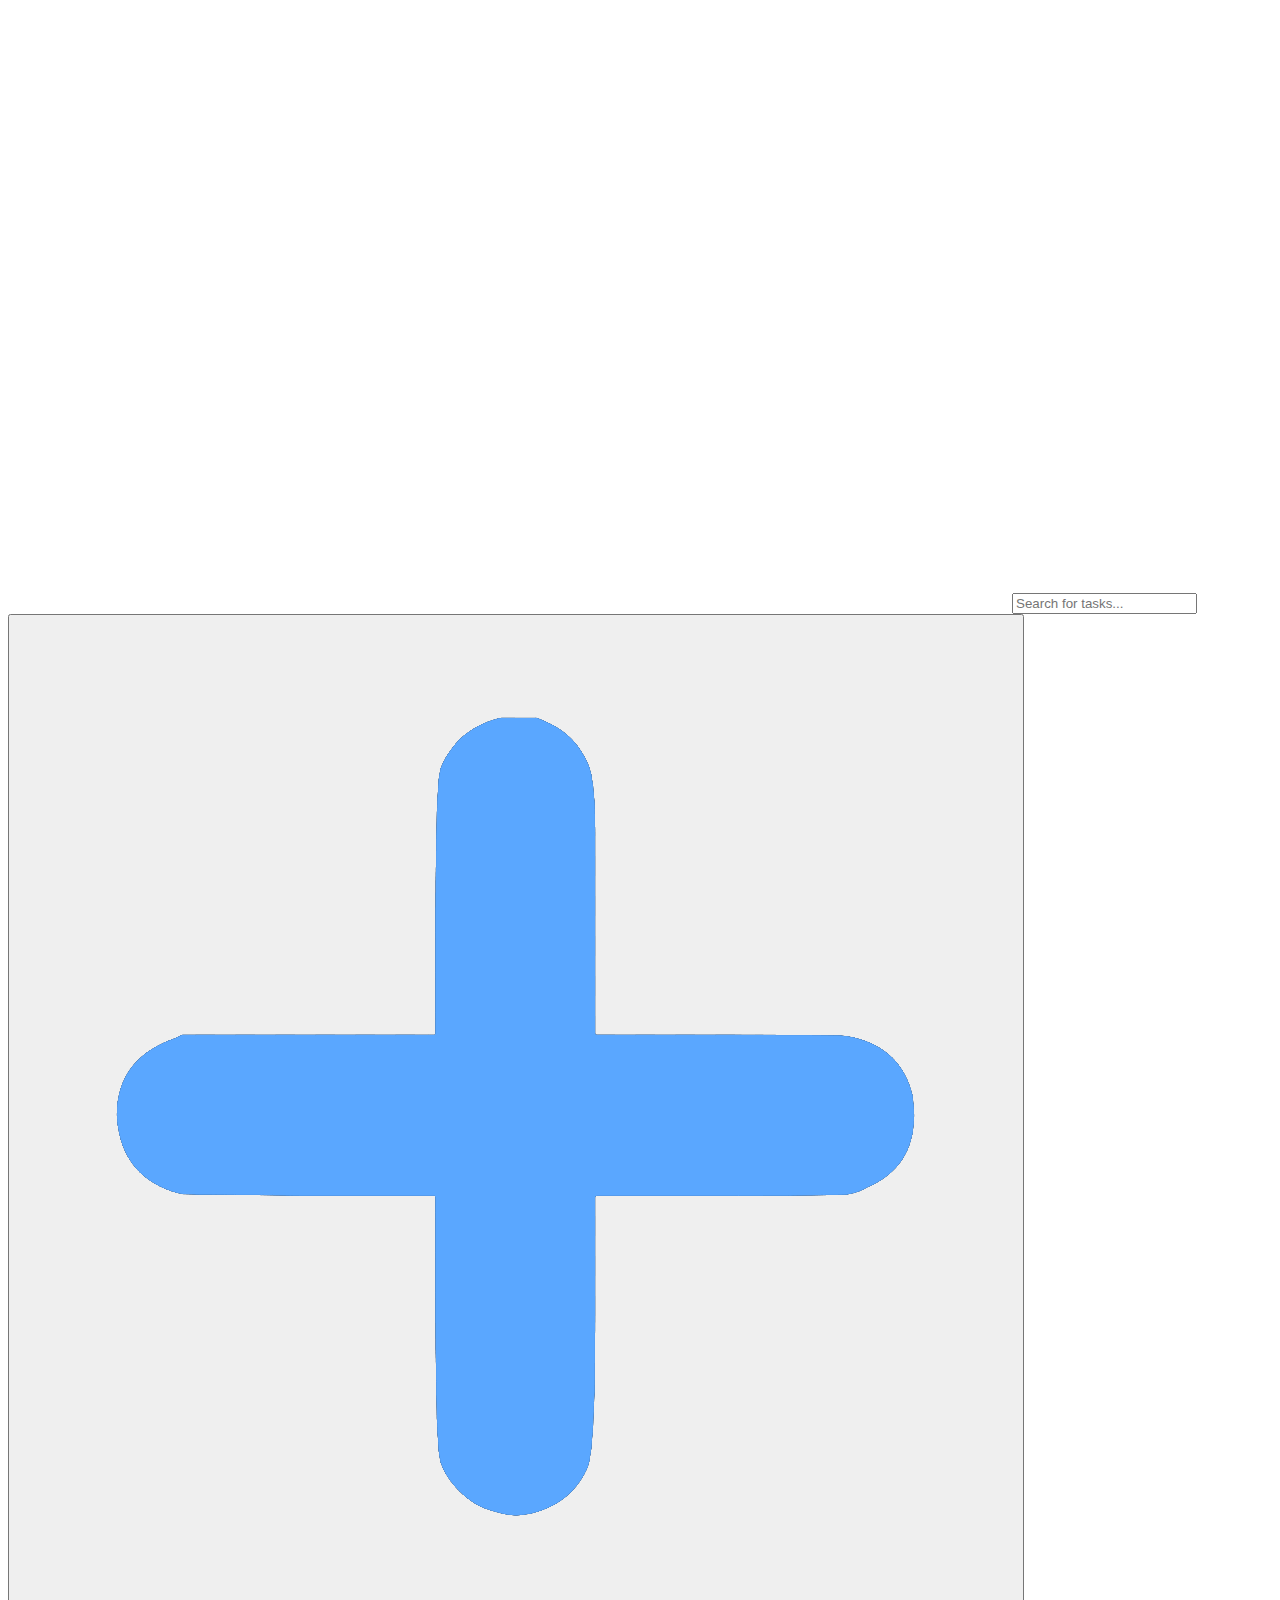
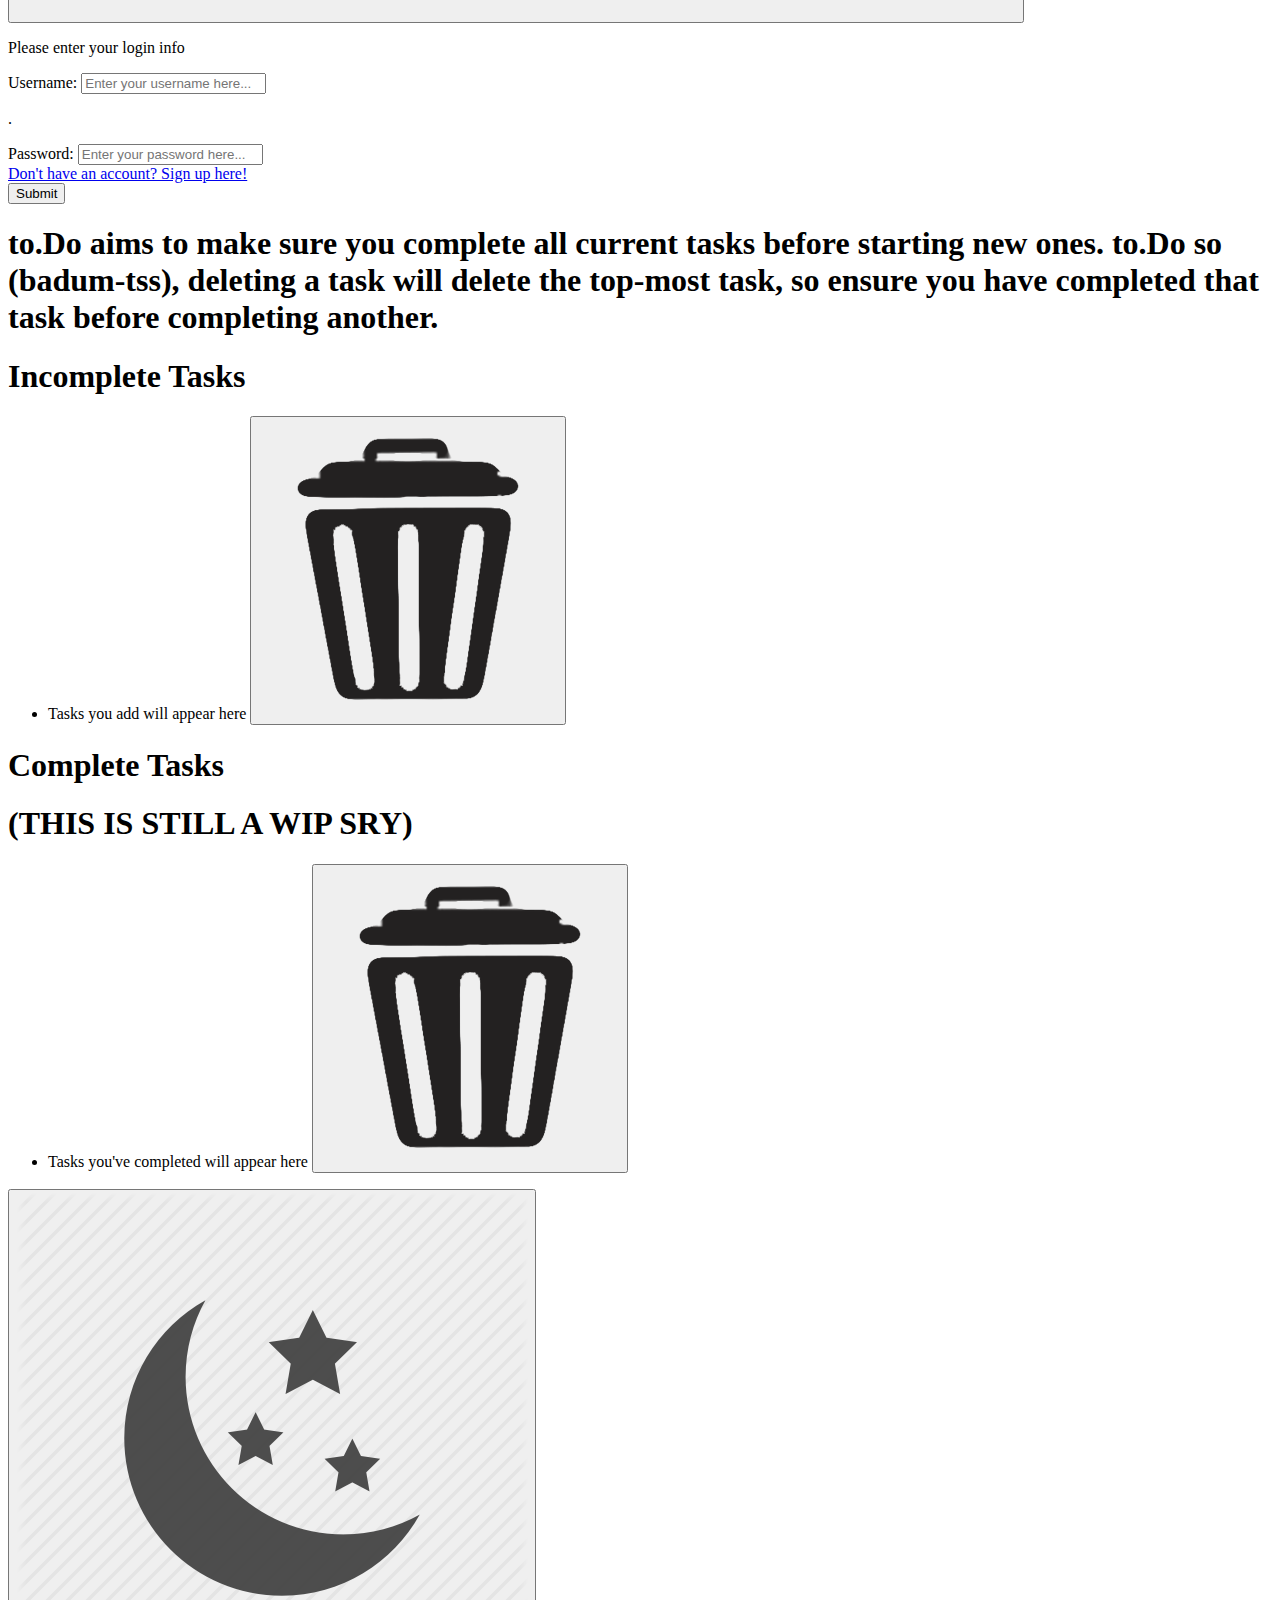
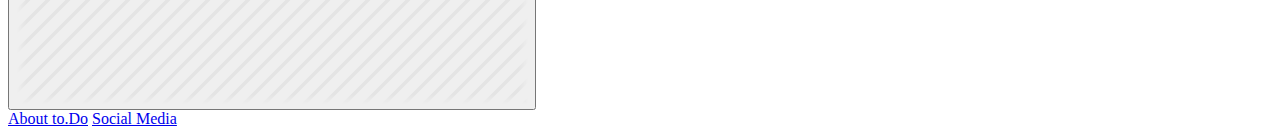
==== index.html @ f2a1558a "Moved index files to main folder" ====
<!DOCTYPE html>
<html id="html">
    <head>
        <title>to.Do (Online List App)</title>
        <!-- CSS -->
        <link href="../Index/index.css" rel="stylesheet" type="text/css">
        <!-- Nunito font -->
        <link href="https://fonts.googleapis.com/css?family=Nunito&display=swap" rel="stylesheet">
        <!-- JavaScript -->
        <script src="../Index/index.js"></script>
    </head>

    <body>
        <header>
            <!-- The blue bar behind everything -->
            <div style="width:100%;" id="headerRec"></div>
            <!-- to.Do logo -->
            <img src="Untitled-1.png" alt="toDo logo" id="mainlogo">
            <!-- Search Bar -->
            <input type="text" id="headerEntry" placeholder="Search for tasks...">
            <!-- The plus on the add button -->
            <button onclick="addbutton()" id="add"><img src="Untitled-2.png" alt="add button" id="plussign"></button>
        </header>
        <!--Popup modal-->
        <div id="myModal" class="modal">
            <div class="modal-content">
                <!--Login Form-->
                <!--ALSO THE LOGIN DOESNT SAVE TO LOCAL STORAGE YET BICH-->
                <form id="loginForm" onsubmit='return false'>
                    <label>
                        <p id="enterLogin">Please enter your login info</p>
                        Username:
                        <input type="text" name="username" id="usernameInput" placeholder="Enter your username here..."/>
                        <p id="spacer">.</p>
                        Password:
                        <input type="password" name="password" id="passwordInput" placeholder="Enter your password here..."/>
                        <br/>
                        <a href="../SignUpPage/SignUpPage.html" class="links" id="signUpLink">Don't have an account? Sign up here!</a>
                    </label>
                    <br>
                    <input type="submit" value="Submit" id="sendButton" onclick="login()"></input>
                </form>
            </div>
        </div>

        <h1 id="urtasks">to.Do aims to make sure you complete all current tasks before starting new ones. to.Do so (badum-tss), deleting
            a task will delete the top-most task, so ensure you have completed that task before completing another.
        </h1> <!--Placeholder text to prevent bad text formatting-->
        <h1 id="incompTitle">Incomplete Tasks</h1>
            <!-- Uncompleted task container -->
            <ul class="todo" id="incompCont">
                <li id="undoneTaskExample">
                    <label id="taskLabel1" class="taskLabel">Tasks you add will appear here</label>
                    <button id="trashbutton" onclick="trash()"><img src="Untitled-3.png" alt="trashbin" id="heejin"></button>
                </li>      
            </ul>

        <!--COMPLETE TASKS ARE A WIP AND ARE NOT READY FOR USE-->
        <h1 id="compTitle">Complete Tasks</h1> <h1 id="wipnotice">(THIS IS STILL A WIP SRY)</h1>
        <div class="doneContainer">
            <!-- Completed task container -->
            <ul id="finishedCont" class="done">
                <li id="doneTaskExample">
                    <label class="taskComplete">Tasks you've completed will appear here</label>
                    <button id="trashbutton" onclick="trash()"><img src="Untitled-3.png" alt="trashbin" id="heejin"></button>
                </li>
            </ul>
        </div>
        <button id="darkmode" onclick="darken()"><image src="nightmode-512.png" id="dmicon"></image></button>
    </body>
        <div id="footerRec"></div>
        <a href="../Instructions/Instructions.html" class="links" id="about">About to.Do</a>
        <a href="../SocMed/SocMed.html" class="links" id="socmed">Social Media</a>
</html>
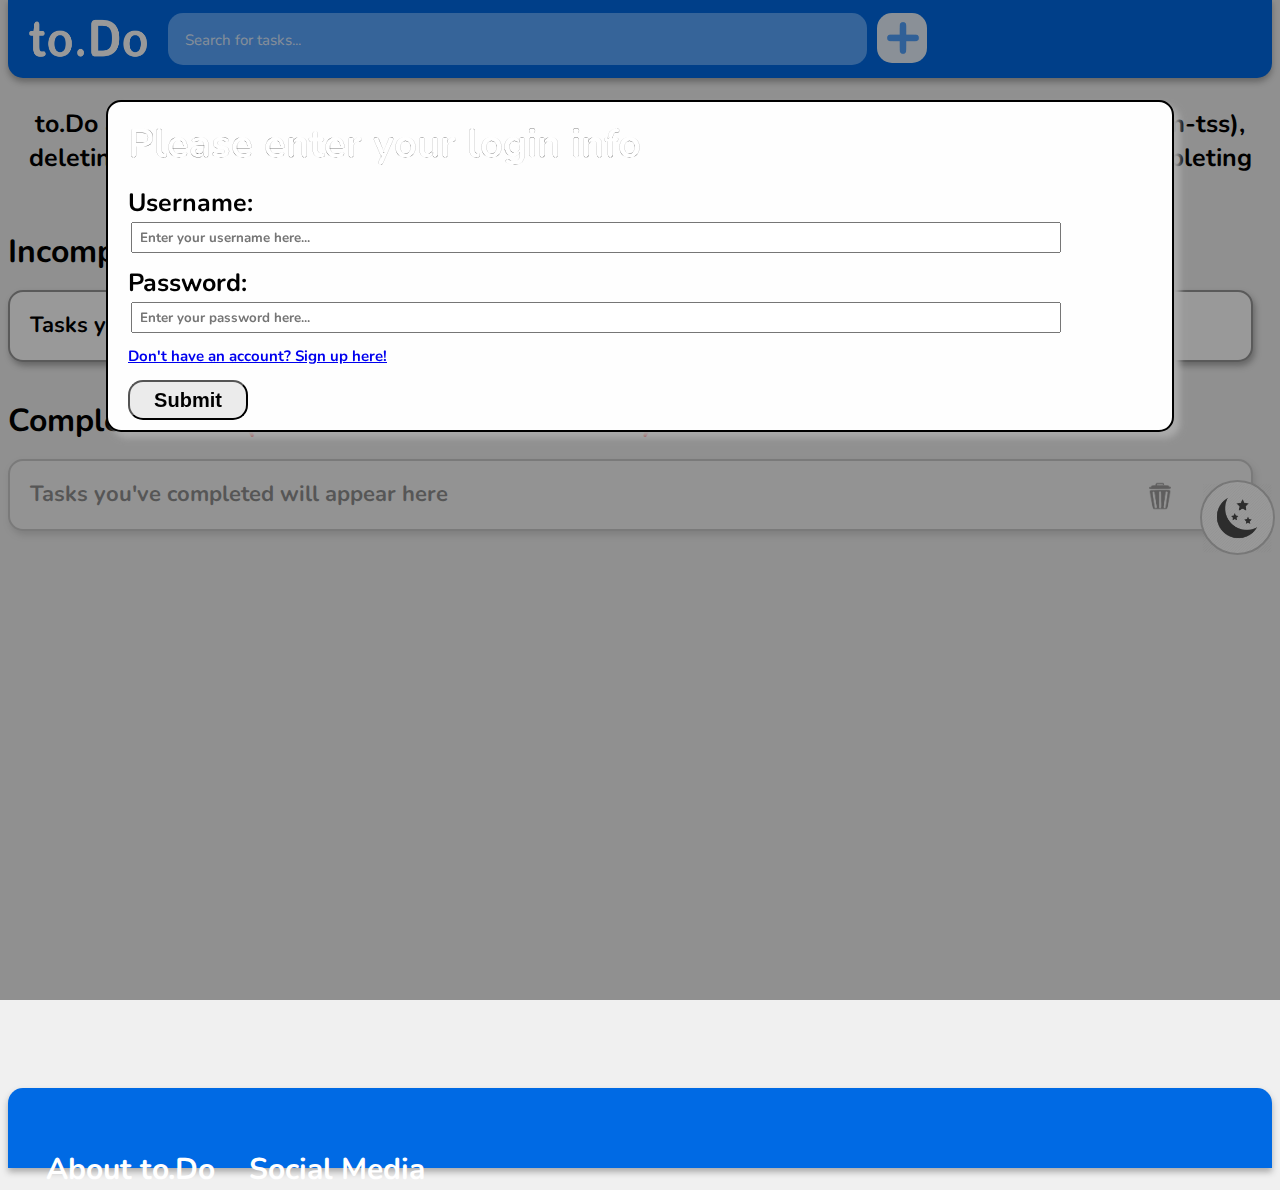
==== commit 0e928b0a: "Fixed broken links" ====
--- a/index.html
+++ b/index.html
@@ -3,11 +3,11 @@
     <head>
         <title>to.Do (Online List App)</title>
         <!-- CSS -->
-        <link href="../Index/index.css" rel="stylesheet" type="text/css">
+        <link href="index.css" rel="stylesheet" type="text/css">
         <!-- Nunito font -->
         <link href="https://fonts.googleapis.com/css?family=Nunito&display=swap" rel="stylesheet">
         <!-- JavaScript -->
-        <script src="../Index/index.js"></script>
+        <script src="index.js"></script>
     </head>
 
     <body>
@@ -35,7 +35,7 @@
                         Password:
                         <input type="password" name="password" id="passwordInput" placeholder="Enter your password here..."/>
                         <br/>
-                        <a href="../SignUpPage/SignUpPage.html" class="links" id="signUpLink">Don't have an account? Sign up here!</a>
+                        <a href="../to.Do/SignUpPage/SignUpPage.html" class="links" id="signUpLink">Don't have an account? Sign up here!</a>
                     </label>
                     <br>
                     <input type="submit" value="Submit" id="sendButton" onclick="login()"></input>
@@ -69,6 +69,6 @@
         <button id="darkmode" onclick="darken()"><image src="nightmode-512.png" id="dmicon"></image></button>
     </body>
         <div id="footerRec"></div>
-        <a href="../Instructions/Instructions.html" class="links" id="about">About to.Do</a>
-        <a href="../SocMed/SocMed.html" class="links" id="socmed">Social Media</a>
+        <a href="../to.Do/Instructions/Instructions.html" class="links" id="about">About to.Do</a>
+        <a href="../to.Do/SocMed/SocMed.html" class="links" id="socmed">Social Media</a>
 </html>--- a/index.css
+++ b/index.css
@@ -0,0 +1,430 @@
+html {
+    font-family: 'Nunito', sans-serif;
+    background-color: rgb(240, 240, 240, 0.98);
+    width: auto;
+    max-width: 100%;
+    overflow-x: hidden;
+}
+
+body {
+    height: 100%;
+    z-index: -1;
+}
+
+h1 {
+    position: relative;
+    font-weight: bold;
+    font-size: 32px;
+    float: left;
+    z-index: 0;
+}
+
+/* Text field input style */
+input {
+    width: 90%;
+    height: 25px;
+}
+
+/* LOGIN POPUP ELEMENTS */
+/* Login Popup modal */
+.modal {
+    display: none;
+    position: fixed;
+    z-index: 1;
+    padding-top: 100px;
+    left: 0;
+    top: 0;
+    width: 100%;
+    height: 100%;
+    overflow: auto;
+    background-color: rgb(0,0,0);
+    background-color: rgba(0,0,0,0.4);
+}
+
+/* Login Popup Modal Content */
+.modal-content {
+    background-color: #fefefe;
+    margin: auto;
+    padding: 20px;
+    border: 2px solid rgb(0, 0, 0);
+    border-radius: 15px;
+    width: 80%;
+    font-weight: bold;
+    font-size: 25px;
+    box-shadow: 6px 6px 6px rgb(170, 170, 170);
+}
+
+/* Login popup title */
+#enterLogin {
+    position: relative;
+    margin: 5px;
+    top: -10px;
+    left: -5px;
+    font-size: 40px;
+    color: white;
+    font-weight: bold;
+    -webkit-text-stroke: 0.1px black;
+}
+
+/* Space between Username and Password text */
+#spacer {
+    color: transparent;
+    font-size: 3px;
+}
+
+/* Login Popup Username Field */
+#usernameInput {
+    position: relative;
+    right: -3px;
+    top: -3px;
+}
+
+#usernameInput::placeholder {
+    font-weight: bold;
+    font-family: 'Nunito', sans-serif;
+    text-indent: 5px;
+}
+
+/* Login Popup Password Field */
+#passwordInput {
+    position: relative;
+    right: -3px;
+    top: -3px;
+}
+
+#passwordInput::placeholder {
+    font-weight: bold;
+    font-family: 'Nunito', sans-serif;
+    text-indent: 5px;
+}
+
+#signUpLink {
+    font-size: 15px;
+}
+
+/* Login Popup Submit Button */
+#sendButton {
+    border-radius: 15px;
+    border-color: black;
+    background-color: rgba(235, 235, 235, 0.98);
+    font-weight: bold;
+    font-size: 20px;
+    position: relative;
+    width: 120px;
+    height: 40px;
+    top: 10px;
+}
+
+/* END OF LOGIN POPUP ELEMENTS */
+
+/* HEADER ELEMENTS */
+/* to.Do Logo Img */
+#mainlogo {
+    position: relative;
+    z-index: 0;
+    width: 120px;
+    height: 80px;
+    float: left;
+    margin-top: -90px;
+    left: 20px;
+}
+
+/* Blue header bar */
+#headerRec {
+    position: relative;
+    width: 100%;
+    height: 80px;
+    bottom: 10px;
+    z-index: -1;
+    background-color: rgb(0, 106, 228);
+    border-bottom-left-radius: 15px;
+    border-bottom-right-radius: 15px;
+    box-shadow: 0px 4px 6px rgb(170, 170, 170);
+}
+
+/* Header text entry bar */
+#headerEntry {
+    position: relative;
+    bottom: 75px;
+    text-indent: 15px;
+    font-size: 15px;
+    color: white;
+    z-index: 1;
+    left: 160px;
+    float: left;
+    width: 55%;
+    height: 50px;
+    background: rgb(90, 167, 255);
+    border-radius: 15px;
+    border: 0px;
+    box-shadow: none;
+    outline: none;
+}
+
+#headerEntry::placeholder {
+    color: white;
+    opacity: 0.8;
+    font-family: 'Nunito', sans-serif;
+}
+
+/* Plus img on add button */
+#plussign {
+    position: relative;
+    z-index: 1;
+    width: 40px;
+    height: 40px;
+    float: left;
+    left: 0px;
+}
+
+button#add {
+    position: relative;
+    z-index: 0;
+    width: 50px;
+    height: 50px;
+    float: left;
+    margin-top: -75px;
+    left: 170px;
+    background: white;
+    outline: none;
+    border-radius: 15px;
+    border: none;
+    position: relative;
+    opacity: 0.9;
+}
+
+/* END OF HEADER ELEMENTS */
+
+/* Placeholder text to prevent bad text formatting */
+#urtasks {
+    position: relative;
+    float: left;
+    font-size: 25px;
+    font-weight: bold;
+    top: -50px;
+    margin-bottom: -50px;
+    text-align: center;
+    margin-left: 2px;
+    margin-right: 2px;
+}
+
+/* Incomplete Task Label */
+#incompTitle {
+    z-index: -1;
+}
+
+/* Title of Incomplete task */
+.taskLabel {
+    z-index: 1;
+    max-width: 95%;
+    height: 50px;
+    overflow: hidden;
+    left: 0px;
+    position: relative;
+}
+
+/* Title of Incomplete Added tasks */
+.undoneAddedTasks {
+    z-index: 1;
+    max-width: 95%;
+    height: 50px;
+    overflow: hidden;
+    left: 0px;
+    position: relative;
+}
+
+/* Text container */
+.todo {
+    z-index: -1;
+    position: relative;
+    width: 95%;
+    float: left;
+    margin-top: -5px;
+    border-style: solid;
+    border-width: 2px;
+    border-color: rgb(150, 150, 150);
+    border-radius: 15px;
+    font-weight: bold;
+    background-color: white;
+    box-shadow: 2px 4px 6px rgb(170, 170, 170);
+}
+
+ul.todo li {
+    z-index: -1;
+    width: 90%;
+    height: 50px;
+    float: left;
+    margin-top: 18px;
+    margin-left: -20px;
+    background-color: white;
+    list-style: none;
+    font-size: 22px;
+}
+
+/* Title of Complete task */
+.taskComplete {
+    z-index: 1;
+    max-width: 95%;
+    height: 50px;
+    overflow: hidden;
+    left: 0px;
+    position: relative;
+}
+
+/* Text container */
+.done {
+    z-index: -1;
+    position: relative;
+    width: 95%;
+    float: left;
+    margin-top: -5px;
+    border-style: solid;
+    border-width: 2px;
+    border-color: rgb(150, 150, 150);
+    border-radius: 15px;
+    font-weight: bold;
+    background-color: white;
+    box-shadow: 2px 4px 6px rgb(170, 170, 170);
+    opacity: 40%;
+}
+
+ul.done li {
+    z-index: -1;
+    width: 90%;
+    height: 50px;
+    float: left;
+    margin-top: 18px;
+    margin-left: -20px;
+    background-color: white;
+    list-style: none;
+    font-size: 22px;
+}
+
+/* Button to open Detail Modal */
+#taskButton {
+    z-index: 1;
+    position: relative;
+    width: 95%;
+    height: 70px;
+    float: left;
+    top: -71px;
+    left: 40px;
+    background-color: transparent;
+    border: none;
+    border-radius: 15px;
+}
+
+/* Task Detail Modal */
+.taskcontent {
+    background-color: #fefefe;
+    margin: auto;
+    z-index: 1;
+    padding: 20px;
+    border: 2px solid rgb(0, 0, 0);
+    border-radius: 15px;
+    width: 80%;
+    height: 150px;
+    font-weight: bold;
+    font-size: 25px;
+    box-shadow: 6px 6px 6px rgb(170, 170, 170);
+}
+
+/* Content inside Task Detail Modal */
+.taskdetails {
+    position: relative;
+    float: left;
+    left: -250px;
+    top: 50px;
+}
+
+/* Trash Can Icon */
+#heejin { /* Ganti ga ya?? */
+    position: relative;
+    width: 30px;
+    height: 30px;
+    float: right;
+    left: -5px;
+}
+
+#trashbutton {
+    position: relative;
+    z-index: 1;
+    width: 60px;
+    height: 70px;
+    float: right;
+    margin-top: -18px;
+    border-radius: 15px;
+    background-color: transparent;
+    outline: none;
+    border: none;
+    left: 75px;
+}
+
+#wipnotice{
+    position: relative;
+    color: red;
+    font-size: 32px;
+    font-weight: bold;
+}
+
+/* Dark Mode Button */
+#darkmode {
+    width: 75px;
+    height: 75px;
+    position: fixed;
+    float: right;
+    right: 5px;
+    top: 480px;
+    border-radius: 100px;
+    background-color: white;
+    font-weight: bold;
+    border-style: solid;
+    border-color: rgb(200, 200, 200);
+}
+
+/* Dark Mode Moon/Star Icon */
+#dmicon {
+    width: 70px;
+    height: 70px;
+    position: fixed;
+    float: right;
+    right: 8px;
+    top: 483px;
+}
+
+/* Blue bar at bottom of page */
+#footerRec {
+    position: relative;
+    width: 100%;
+    height: 80px;
+    left: 0px;
+    bottom: -1000px;
+    z-index: -1;
+    background-color: rgb(0, 106, 228);
+    border-top-left-radius: 15px;
+    border-top-right-radius: 15px;
+    box-shadow: 0px 4px 6px rgb(170, 170, 170);
+}
+
+/* About to.Do link */
+#about {
+    position: relative;
+    color: white;
+    font-weight: bold;
+    font-size: 30px;
+    text-decoration: none;
+    top: 940px;
+    left: -220px;
+}
+
+/* to.Do social media link (kyk ada aja) */
+#socmed {
+    position: relative;
+    color: white;
+    font-weight: bold;
+    font-size: 30px;
+    text-decoration: none;
+    top: 940px;
+    left: -190px;
+}
+
